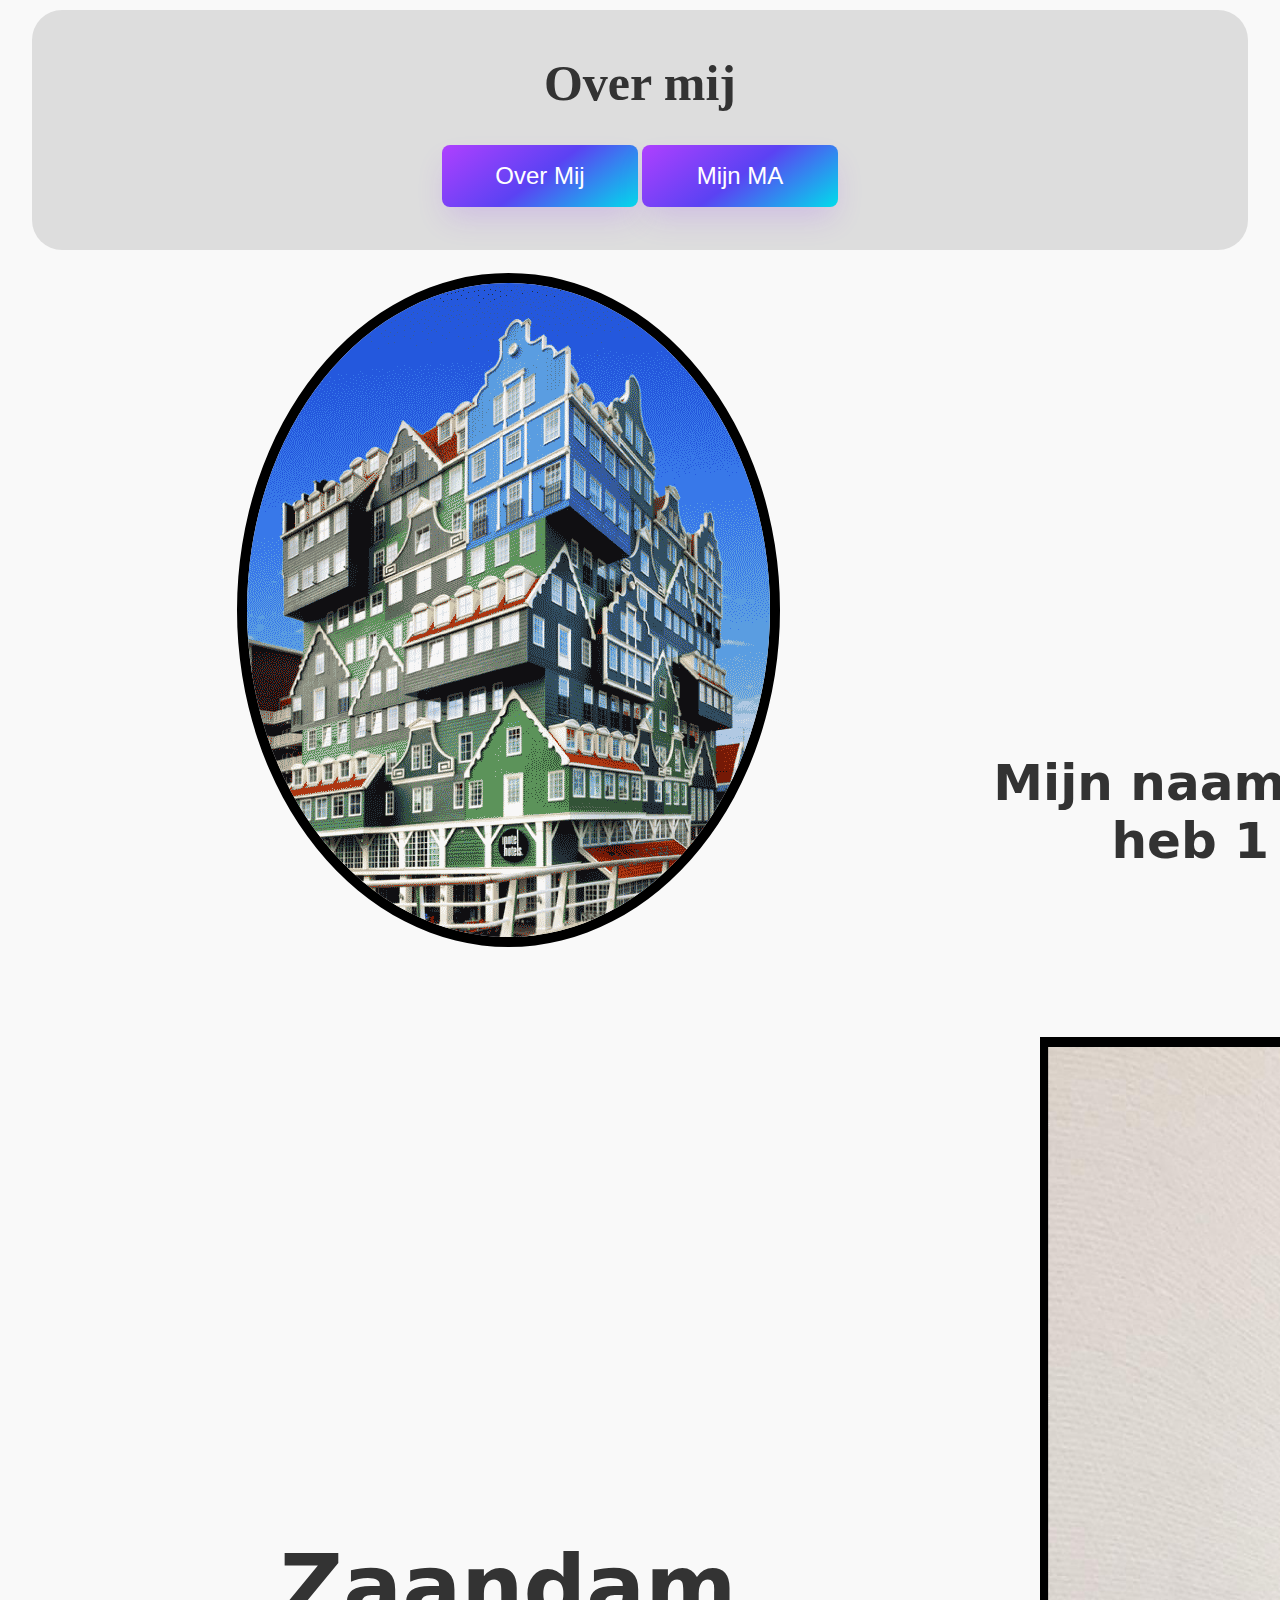
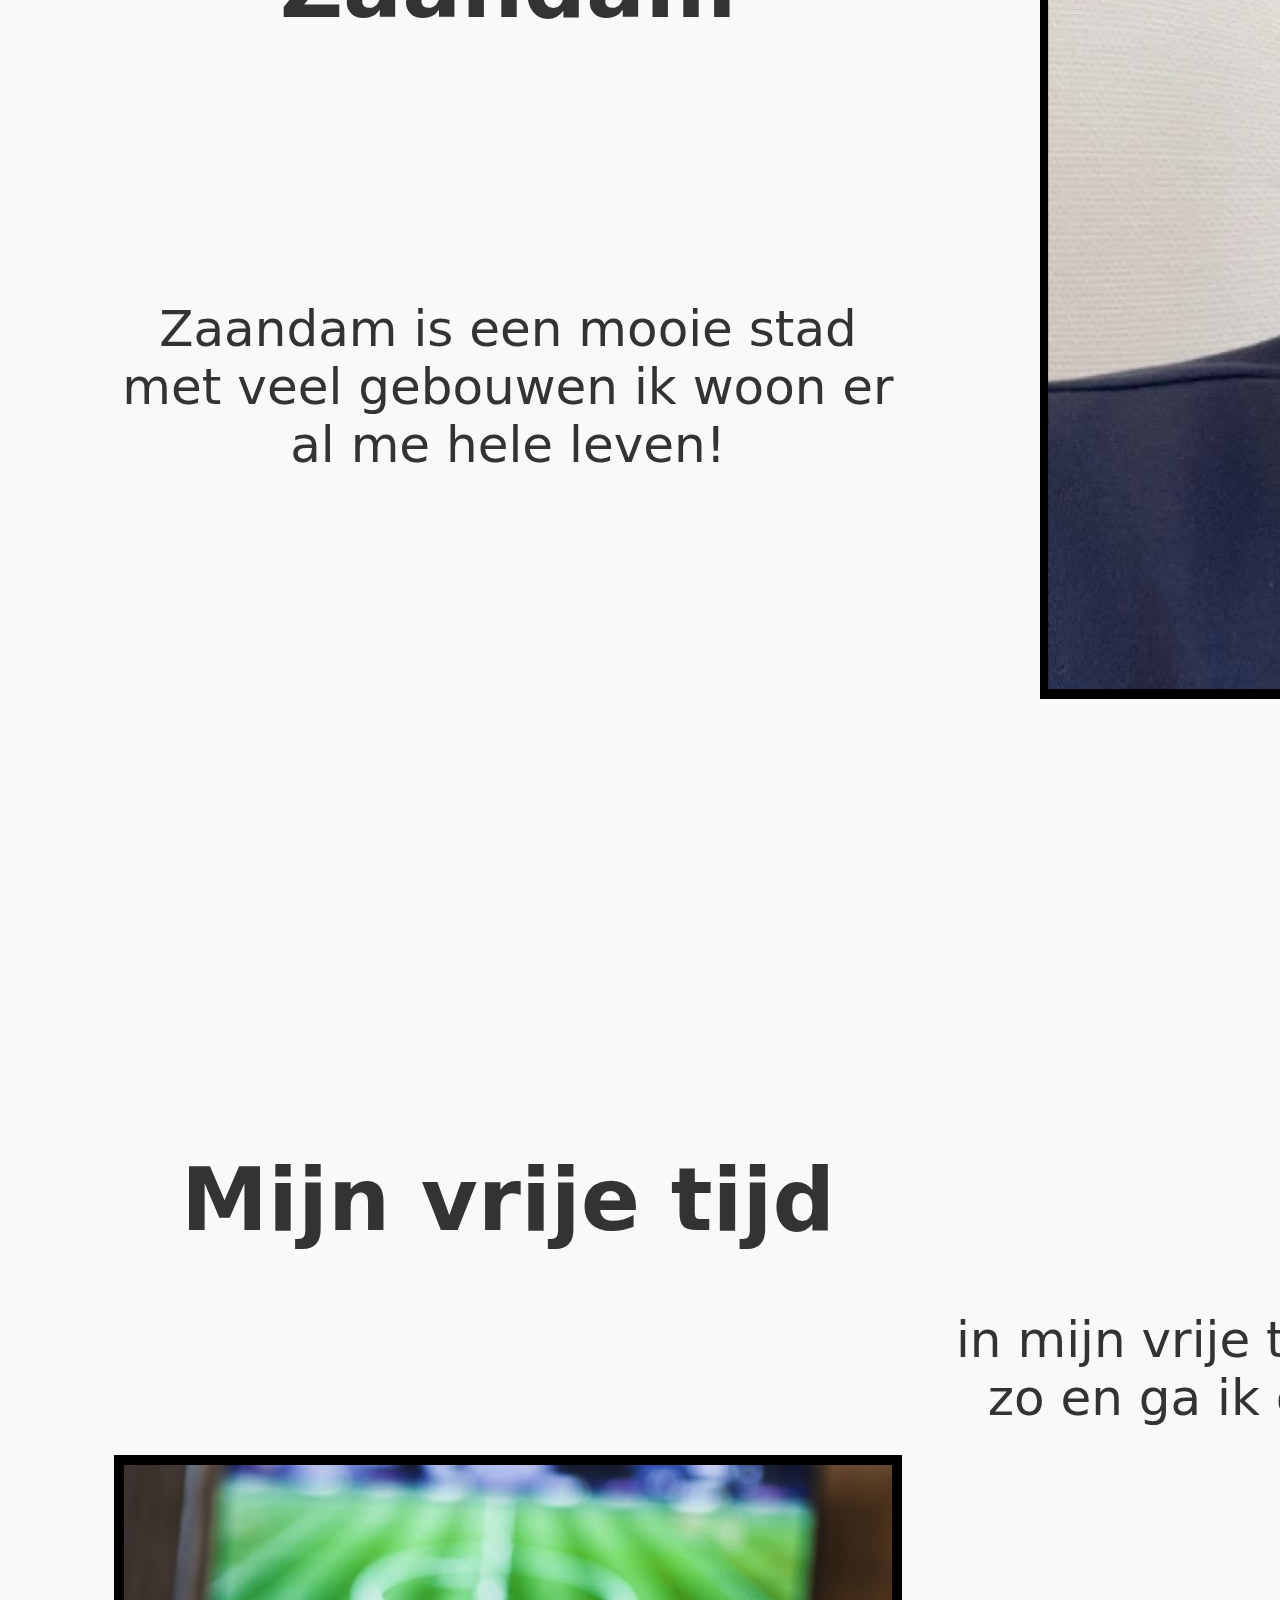
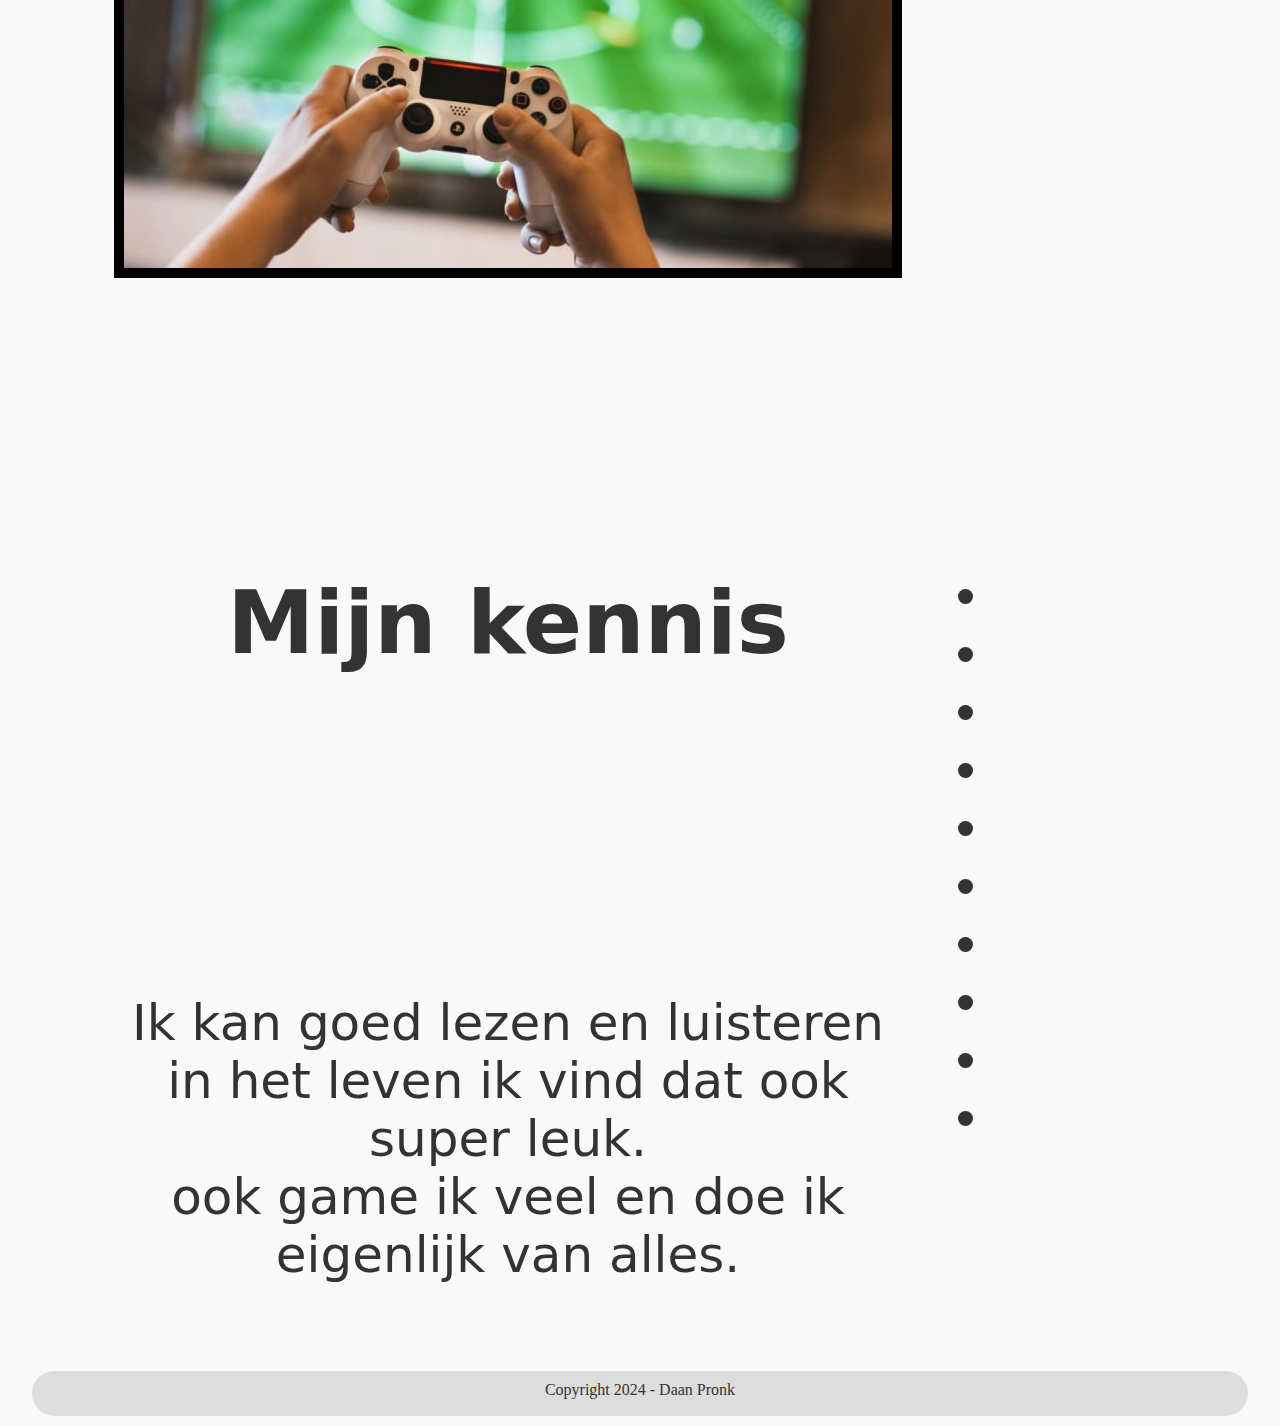
==== Webiste 1/Stel je voor dat/Code/index.html @ 23a1bc69 "first" ====
<!DOCTYPE html>
<html lang="en">

<head>
  <link rel="stylesheet" href="index1/css/styles.css">
  <meta charset="UTF-8">
  <meta name="viewport" content="width=device-width, initial-scale=1.0">
  <title>daanp</title>

</head>

<body>
  <header>
    <h1>Over mij</h1>

    <a href="index.html">
      <button class="button-63" role="button">Over Mij</button>
    </a>

    <a href="index2.html">
      <button class="button-63" role="button">Mijn MA</button>
    </a>

  </header>

  <table>
    <tr>
      <th><img class="img1" src="index1/img/zaandam.png"></th>
      <th>
        <h4>Daan Pronk</h4>
        </h4><br>Mijn naam is daan pronk 16 jaar oud en ik heb 1 zus en ouders met 2 katten
      </th>
    </tr>
    <tr>
      <td>
        <h6>Zaandam</h6><br>Zaandam is een mooie stad met veel gebouwen ik woon er al me hele leven!
      </td>
      <td><img class="img2" src="index1/img/foto1.jpg"><br> <br> </td>
    </tr>
    <tr>
      <td>
        <h3>
          <h6>Mijn vrije tijd</h6>
        </h3>
        <img class="img3" src="index1/img/gamen.jpg">
      </td>
      <td>in mijn vrije tijd game ik vaak eigenlijk is dat altijd zo en ga ik ook naar werk om geld te verdienen</td>
    </tr>
    <tr>
      <td>
        <h6>Mijn kennis</h6><br> <br>Ik kan goed lezen en luisteren in het leven ik vind dat ook super leuk.<br> ook
        game ik veel en doe ik eigenlijk van alles.
      </td>
      <td>
        <ul>
          <ul><b>Top 10......</b></ul>
          <li>Klaasje</li>
          <li>Pieter post</li>
          <li>Katty Parry</li>
          <li>Spotify</li>
          <li>Youtube</li>
          <li>Gamen</li>
          <li>Zwemmen</li>
          <li>Fietsen</li>
          <li>Bruno Mars</li>
          <li>Sven Kramer</li>
        </ul>
      </td>
      <td><img class="img4" src="index1/img/lezen.jpg"></td>
    </tr>
  </table>


  <footer>Copyright 2024 - Daan Pronk</footer>
</body>

</html>
---- Webiste 1/Stel je voor dat/Code/index1/css/styles.css ----
body {
  margin: 0;
  padding: 0;
  background-color: #f9f9f9;
  color: #333;
  margin-left: 2em;
  margin-right: 2em;
}

header {
  margin-top: 10px;
  height: 220px;
  text-align: center;
  background-color: #ddd;
  padding: 10px;
  border-radius: 30px;
  margin-bottom: 20px;
}

h1 {
  font-size: 50px;
}

a {
  text-decoration: none;
}

.button-63 {
  align-items: center;
  background-image: linear-gradient(144deg, #AF40FF, #5B42F3 50%, #00DDEB);
  border: 0;
  border-radius: 8px;
  box-shadow: rgba(151, 65, 252, 0.2) 0 15px 30px -5px;
  box-sizing: border-box;
  color: #FFFFFF;
  font-family: Phantomsans, sans-serif;
  font-size: 20px;
  justify-content: center;
  line-height: 1em;
  max-width: 100%;
  min-width: 140px;
  padding: 19px 24px;
  text-decoration: none;
  user-select: none;
  -webkit-user-select: none;
  touch-action: manipulation;
  white-space: nowrap;
  cursor: pointer;
}

.button-63:active,
.button-63:hover {
  outline: 0;
}

@media (min-width: 768px) {
  .button-63 {
    font-size: 24px;
    min-width: 196px;
  }
}

table {
  margin-left: 30px;
  text-align: center;
}

th,
td {
  font-family: system-ui, -apple-system, BlinkMacSystemFont, 'Segoe UI', Roboto, Oxygen, Ubuntu, Cantarell, 'Open Sans', 'Helvetica Neue', sans-serif;
  font-size: 50px;
  padding-bottom: 75px;
  padding-left: 50px;
}

.img1 {
  border-radius: 100%;
  border: 10px solid #000000;
}

.img2 {
  border-radius: 0%;
  border: 10px solid #000000;
  transform: rotateY(150deg);
}

.img3 {
  border-radius: 0%;
  border: 10px solid #000000;
}

.img4 {
  border-radius: 0%;
  border: 10px solid #000000;
  margin-right: 200px;
}

h4 {
  font-size: 175%;
}

h6 {
  font-size: 175%;
}

h2 {
  text-align: center;
}

h3 {
  padding-bottom: 40px;
}

footer {
  height: 25px;
  text-align: center;
  background-color: #ddd;
  padding: 10px;
  border-radius: 30px;
  margin-bottom: 10px;
  margin-top: 10px;
}
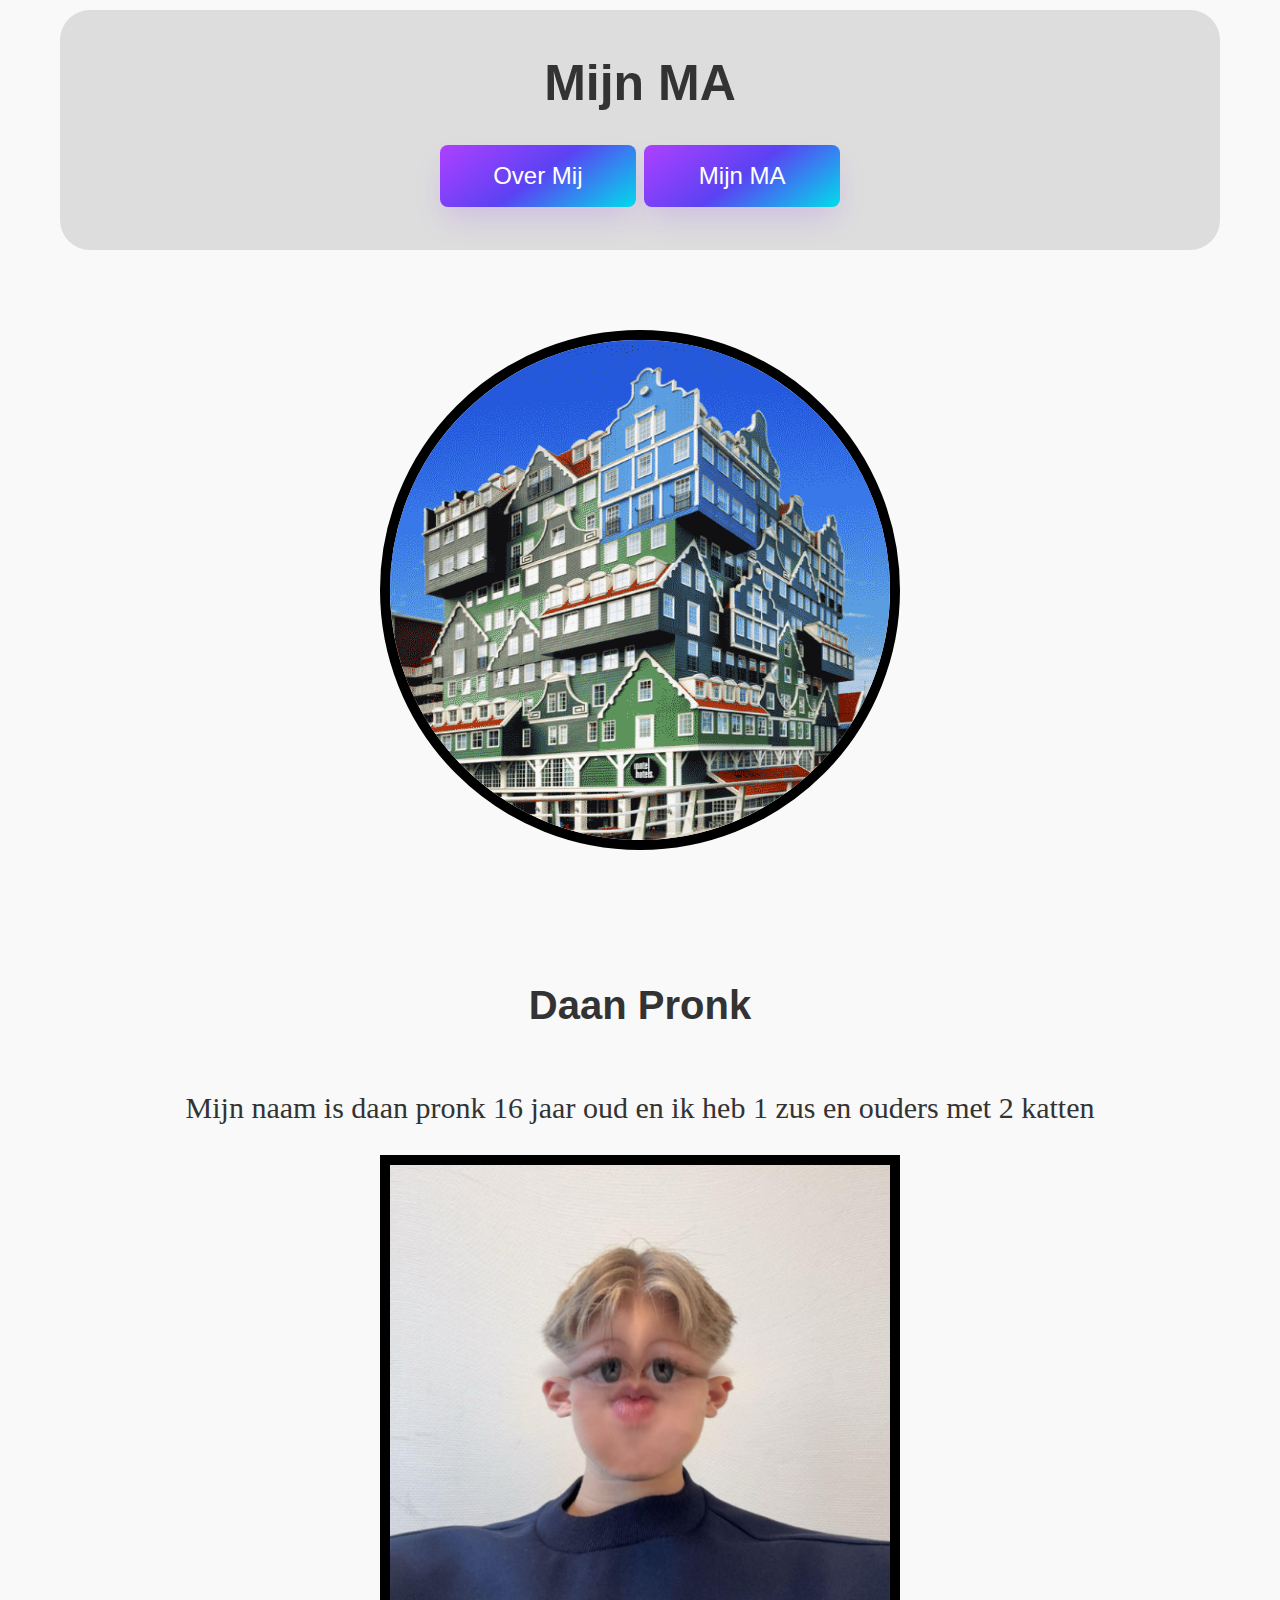
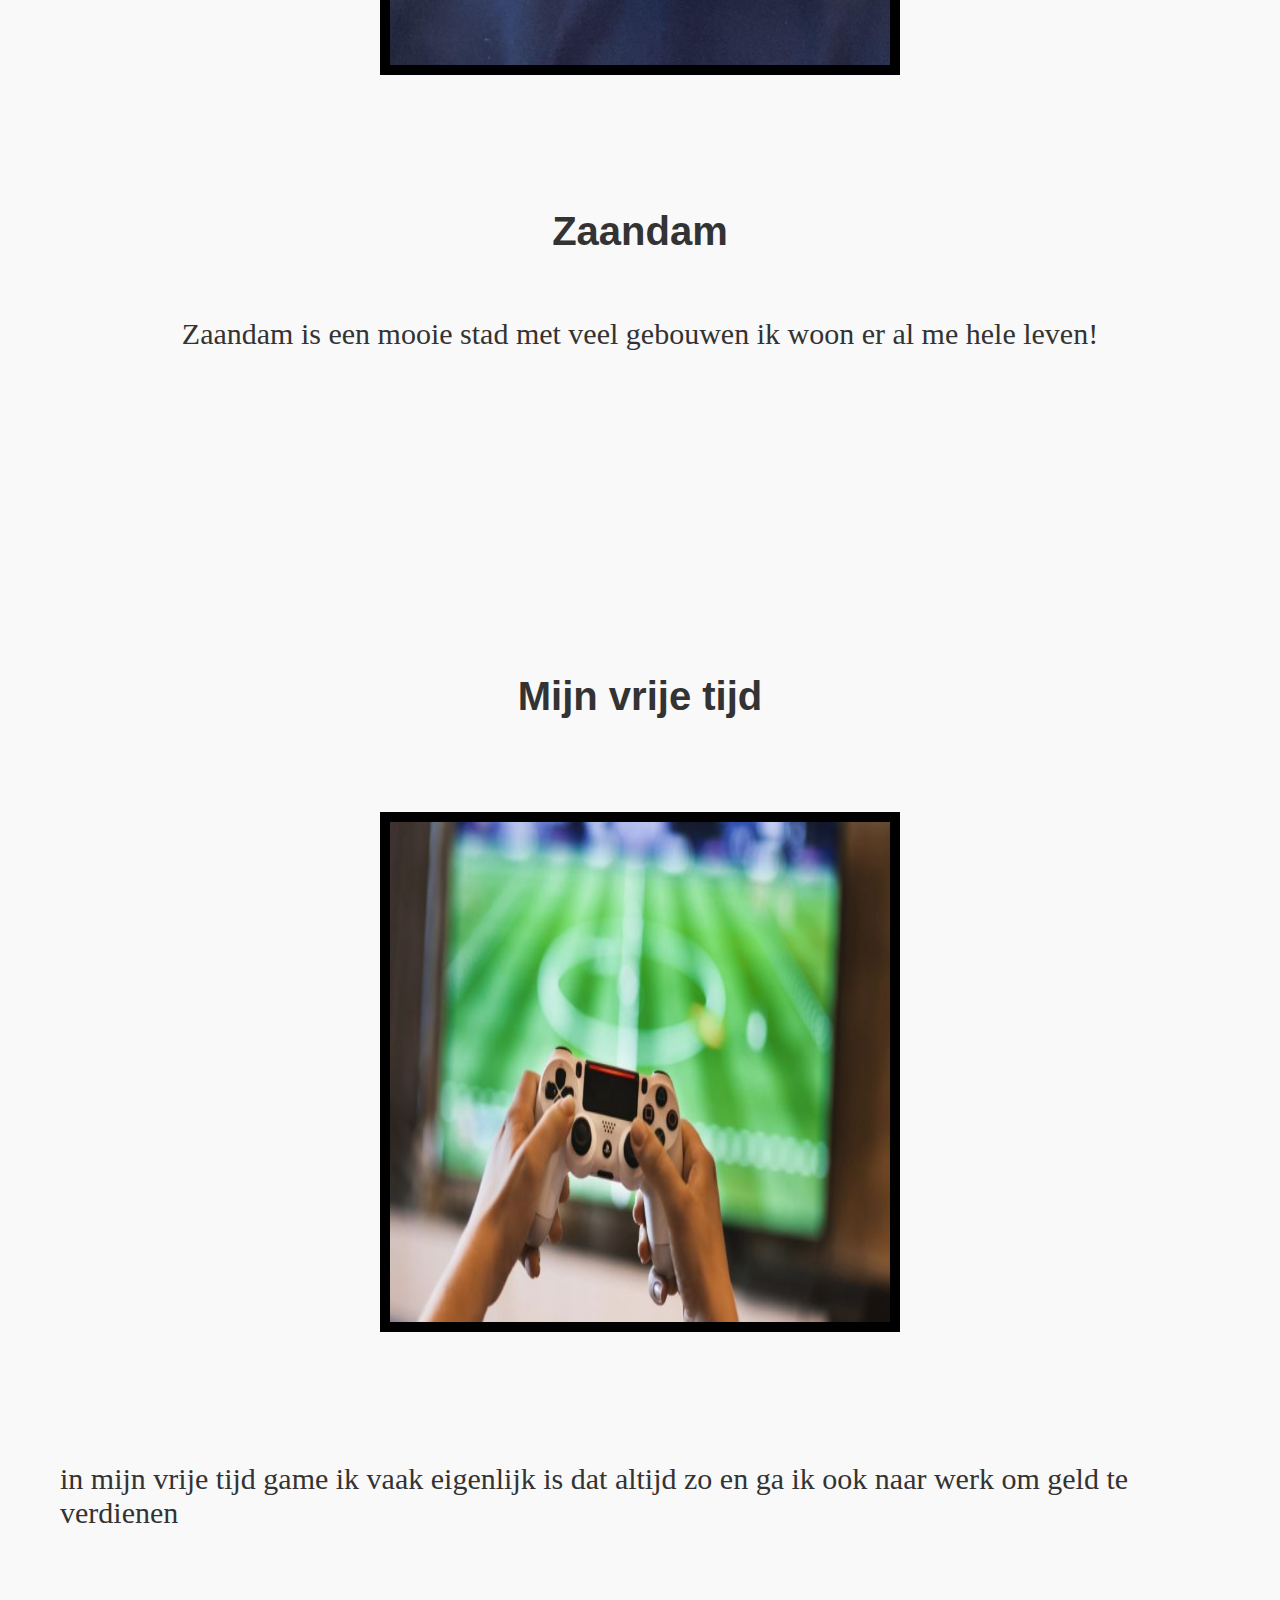
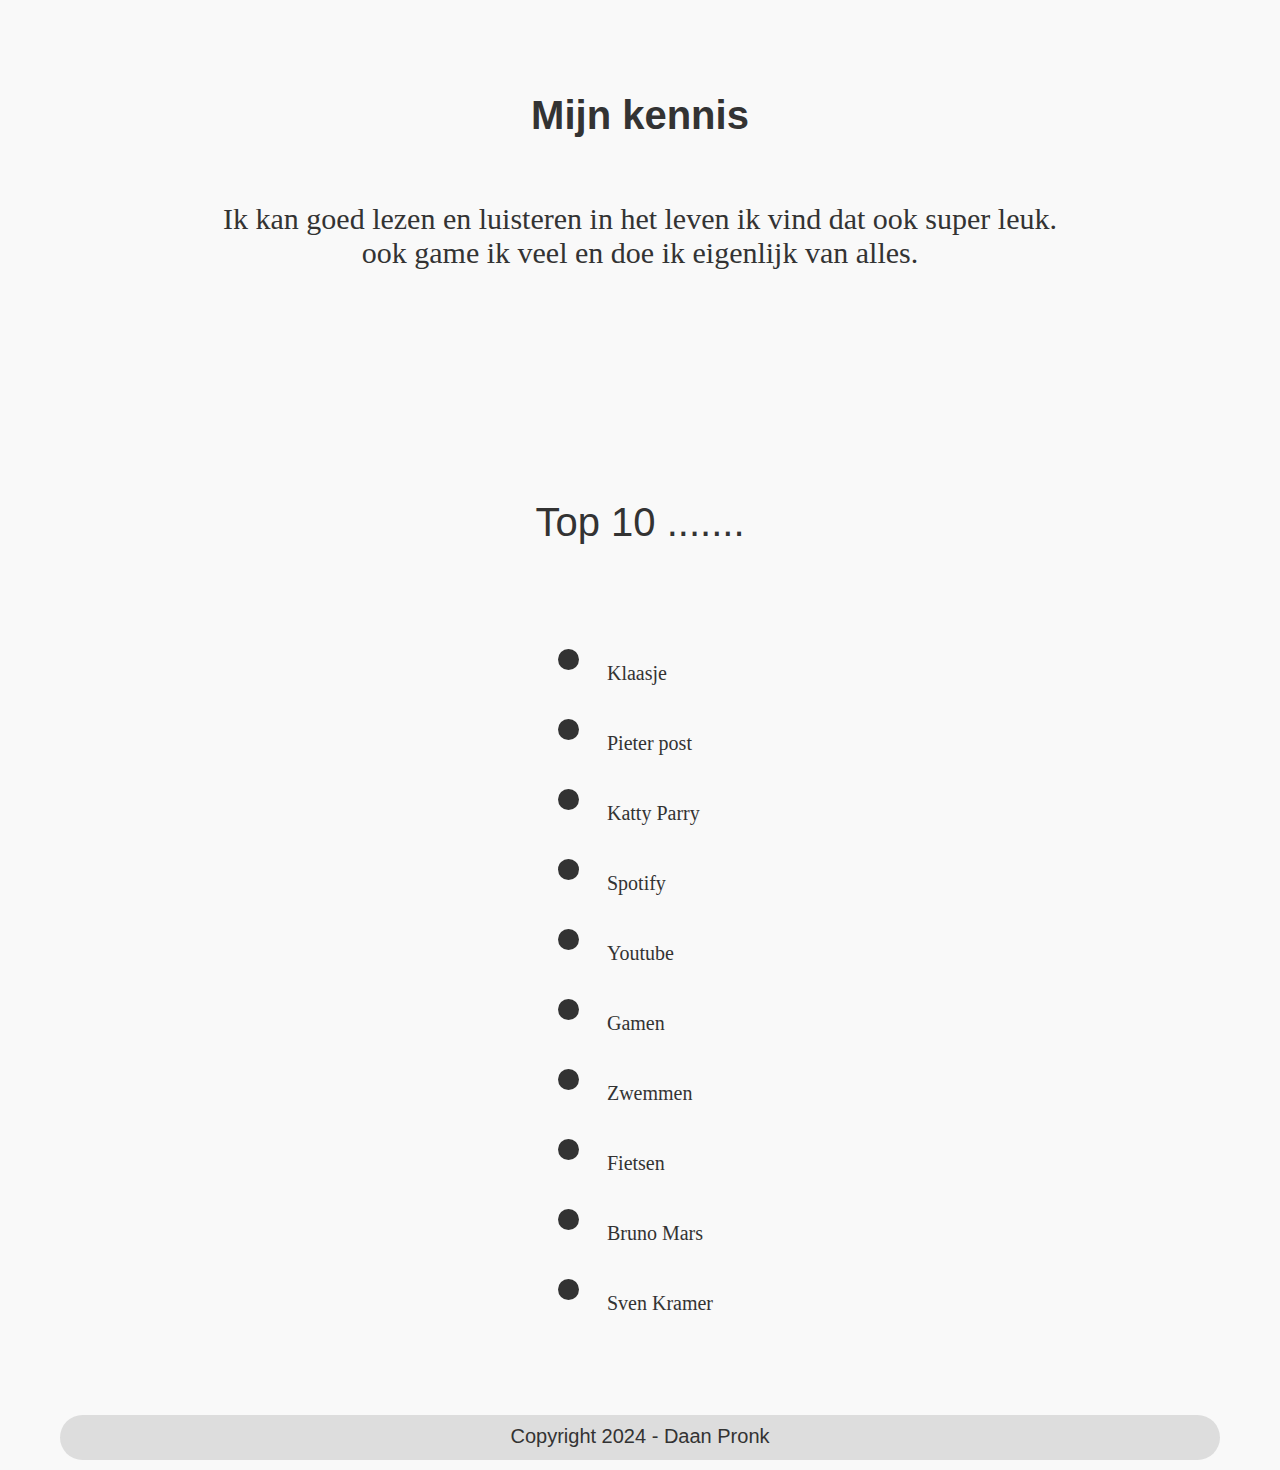
==== commit ebbf5270: "Done" ====
--- a/Webiste 1/Stel je voor dat/Code/index.html
+++ b/Webiste 1/Stel je voor dat/Code/index.html
@@ -10,68 +10,105 @@
 </head>
 
 <body>
-  <header>
-    <h1>Over mij</h1>
+  <div>
+      <header>
+          <h1>Mijn MA</h1>
 
-    <a href="index.html">
-      <button class="button-63" role="button">Over Mij</button>
-    </a>
 
-    <a href="index2.html">
-      <button class="button-63" role="button">Mijn MA</button>
-    </a>
+          <a href="index.html">
+              <button class="button-63" role="button">Over Mij</button>
+          </a>
 
-  </header>
+          <a href="index2.html">
+              <button class="button-63" role="button">Mijn MA</button>
+          </a>
 
-  <table>
-    <tr>
-      <th><img class="img1" src="index1/img/zaandam.png"></th>
-      <th>
-        <h4>Daan Pronk</h4>
-        </h4><br>Mijn naam is daan pronk 16 jaar oud en ik heb 1 zus en ouders met 2 katten
-      </th>
-    </tr>
-    <tr>
-      <td>
-        <h6>Zaandam</h6><br>Zaandam is een mooie stad met veel gebouwen ik woon er al me hele leven!
-      </td>
-      <td><img class="img2" src="index1/img/foto1.jpg"><br> <br> </td>
-    </tr>
-    <tr>
-      <td>
-        <h3>
-          <h6>Mijn vrije tijd</h6>
-        </h3>
-        <img class="img3" src="index1/img/gamen.jpg">
-      </td>
-      <td>in mijn vrije tijd game ik vaak eigenlijk is dat altijd zo en ga ik ook naar werk om geld te verdienen</td>
-    </tr>
-    <tr>
-      <td>
-        <h6>Mijn kennis</h6><br> <br>Ik kan goed lezen en luisteren in het leven ik vind dat ook super leuk.<br> ook
-        game ik veel en doe ik eigenlijk van alles.
-      </td>
-      <td>
-        <ul>
-          <ul><b>Top 10......</b></ul>
-          <li>Klaasje</li>
-          <li>Pieter post</li>
-          <li>Katty Parry</li>
-          <li>Spotify</li>
-          <li>Youtube</li>
-          <li>Gamen</li>
-          <li>Zwemmen</li>
-          <li>Fietsen</li>
-          <li>Bruno Mars</li>
-          <li>Sven Kramer</li>
-        </ul>
-      </td>
-      <td><img class="img4" src="index1/img/lezen.jpg"></td>
-    </tr>
-  </table>
+      </header>
+      <div>
+          <div class="grid-container">
+              <div class="type1">
+                  <p class="text-info"></p>
+                  <img class="myImg" id="img1" src="index1/img/zaandam.png">
+              </div>
+              <div class="type2">
+                  <h2 class="title-mid">Daan Pronk</h2>
+                  <p class="text-info">Mijn naam is daan pronk 16 jaar oud en ik heb 1 zus en ouders met 2 katten</p>
+                  <img class="myImg" id="img2" src="index1/img/foto1.jpg" alt="">
+              </div>
+              <div class="type1">
+                  <h2 class="title-mid">Zaandam</H2>
+                  <p class="text-info">Zaandam is een mooie stad met veel gebouwen ik woon er al me hele leven!</p>              </div>
+              <div class="type2">
+                  <p class="text-info"></p>
+              </div>
+              <div class="type1">
+                  <h2 class="title-mid">Mijn vrije tijd</h2>
+                  <p class="text-info"></p>
+                  <img class="myImg" id="img3" src="index1/img/gamen.jpg"alt="">
+              </div>
+              <div class="type2">
+                <p class="text-info">in mijn vrije tijd game ik vaak eigenlijk is dat altijd zo en ga ik ook naar werk om geld te verdienen</p>
+            </div>
+              <div class="type1">
+                <h2 class="title-mid">Mijn kennis</h2>
+                <p class="text-info">Ik kan goed lezen en luisteren in het leven ik vind dat ook super leuk.<br> ook
+                  game ik veel en doe ik eigenlijk van alles.</p>
+            </div>
+            <div class="type2">
+              <p class="text-info"></p>
+              <p id="top">Top 10 .......</p>
+              <ul>
+                <li>Klaasje</li>
+                <li>Pieter post</li>
+                <li>Katty Parry</li>
+                <li>Spotify</li>
+                <li>Youtube</li>
+                <li>Gamen</li>
+                <li>Zwemmen</li>
+                <li>Fietsen</li>
+                <li>Bruno Mars</li>
+                <li>Sven Kramer</li>
+            </ul></p>
+          </div>
+          </div>
 
+
+          <div id="myModal" class="modal">
+
+              <span class="close">&times;</span>
+
+              <img class="modal-content" id="img01">
+
+              <div id="caption"></div>
+          </div>
+      </div>
+  </div>
+  </div>
+  </div>
 
   <footer>Copyright 2024 - Daan Pronk</footer>
 </body>
 
+<script>
+  var modal = document.getElementById("myModal");
+
+  var imgs = document.getElementsByClassName("myImg");
+  var modalImg = document.getElementById("img01");
+
+  for (let i = 0; i < imgs.length; i++) {
+      imgs[i].onclick = function () {
+          modal.style.display = "block";
+          modalImg.src = this.src;
+          captionText.innerHTML = this.alt;
+      }
+  }
+
+
+  var span = document.getElementsByClassName("close")[0];
+
+  span.onclick = function () {
+      modal.style.display = "none";
+  }
+</script>
+
 </html>--- a/Webiste 1/Stel je voor dat/Code/index1/css/styles.css
+++ b/Webiste 1/Stel je voor dat/Code/index1/css/styles.css
@@ -1,3 +1,17 @@
+@font-face {
+  font-family: segoe;
+  src: url(../segoe-ui-this/segoeuithibd.ttf);
+}
+
+footer{
+  font-size: 20px;
+}
+
+*{
+  font-family: 'Segoe UI', Tahoma, Geneva, Verdana, sans-serif;
+  font-size: 30px;
+}
+
 body {
   margin: 0;
   padding: 0;
@@ -14,10 +28,31 @@
   background-color: #ddd;
   padding: 10px;
   border-radius: 30px;
-  margin-bottom: 20px;
+  margin-bottom: 20px;   
+}
+
+#top{
+  font-size: 40px;
+}
+
+#img1{
+  border-radius: 100%;
+  border: solid black 10px;
+}
+
+#img2{
+  border: solid black 10px;
+}
+
+#img3{
+  border: solid black 10px;
 }
 
 h1 {
+  font-size: 50px;
+}
+
+h2{
   font-size: 50px;
 }
 
@@ -55,60 +90,139 @@
 
 @media (min-width: 768px) {
   .button-63 {
-    font-size: 24px;
-    min-width: 196px;
-  }
-}
-
-table {
-  margin-left: 30px;
-  text-align: center;
-}
-
-th,
-td {
-  font-family: system-ui, -apple-system, BlinkMacSystemFont, 'Segoe UI', Roboto, Oxygen, Ubuntu, Cantarell, 'Open Sans', 'Helvetica Neue', sans-serif;
-  font-size: 50px;
-  padding-bottom: 75px;
-  padding-left: 50px;
-}
-
-.img1 {
-  border-radius: 100%;
-  border: 10px solid #000000;
-}
-
-.img2 {
-  border-radius: 0%;
-  border: 10px solid #000000;
-  transform: rotateY(150deg);
-}
-
-.img3 {
-  border-radius: 0%;
-  border: 10px solid #000000;
-}
-
-.img4 {
-  border-radius: 0%;
-  border: 10px solid #000000;
-  margin-right: 200px;
-}
-
-h4 {
-  font-size: 175%;
-}
-
-h6 {
-  font-size: 175%;
-}
-
-h2 {
-  text-align: center;
-}
-
-h3 {
-  padding-bottom: 40px;
+      font-size: 24px;
+      min-width: 196px;
+  }
+}
+
+.grid-container {
+  display: grid;
+  grid-template-columns: repeat(2, auto);
+  gap: 100px;
+}
+
+.type1 {
+  text-align: center;
+  border-radius: 20px;
+  display: flex;
+  flex-direction: column;
+}
+
+.type2 {
+  border-radius: 20px;
+  display: flex;
+  flex-direction: column;
+  width: 100%;
+  align-items: center;
+}
+
+.title-mid {
+  font-size: 40px;
+}
+
+.text-info {
+  font-family: segoe;
+}
+
+img {
+  width: 500px;
+  height: 500px;
+  margin: auto;
+}
+
+li {
+  font-size: 20px;
+  font-family: segoe;
+}
+
+li::marker {
+  font-size: 3.6em;
+}
+
+.myImg {
+  cursor: pointer;
+  transition: 0.3s;
+}
+
+.myImg:hover {
+  opacity: 0.7;
+}
+
+.modal {
+  display: none;
+  position: fixed;
+  z-index: 1;
+  padding-top: 150px;
+  left: 0;
+  top: 0;
+  width: 100%;
+  height: 100%;
+  overflow: auto;
+  background-color: rgb(0, 0, 0);
+  background-color: rgba(0, 0, 0, 0.9);
+}
+
+.modal-content {
+  margin: auto;
+  display: block;
+  width: 80%;
+  max-width: 700px;
+}
+
+#caption {
+  margin: auto;
+  display: block;
+  width: 80%;
+  max-width: 700px;
+  text-align: center;
+  color: #ccc;
+  padding: 10px 0;
+  height: 150px;
+}
+
+.modal-content,
+#caption {
+  animation-name: zoom;
+  animation-duration: 0.6s;
+}
+
+@keyframes zoom {
+  from {
+      transform: scale(0);
+  }
+
+  to {
+      transform: scale(1);
+  }
+}
+
+.close {
+  position: absolute;
+  top: 15px;
+  right: 35px;
+  color: #f1f1f1;
+  font-size: 40px;
+  font-weight: bold;
+  transition: 0.3s;
+}
+
+.close:hover,
+.close:focus {
+  color: #bbb;
+  text-decoration: none;
+  cursor: pointer;
+}
+
+@media only screen and (max-width: 1500px) {
+  .grid-container {
+      grid-template-columns: auto;
+  }
+}
+
+@media only screen and (max-width: 500px) {
+  .modal-content {
+      width: 100%;
+  }
 }
 
 footer {
@@ -119,4 +233,4 @@
   border-radius: 30px;
   margin-bottom: 10px;
   margin-top: 10px;
-}+}
